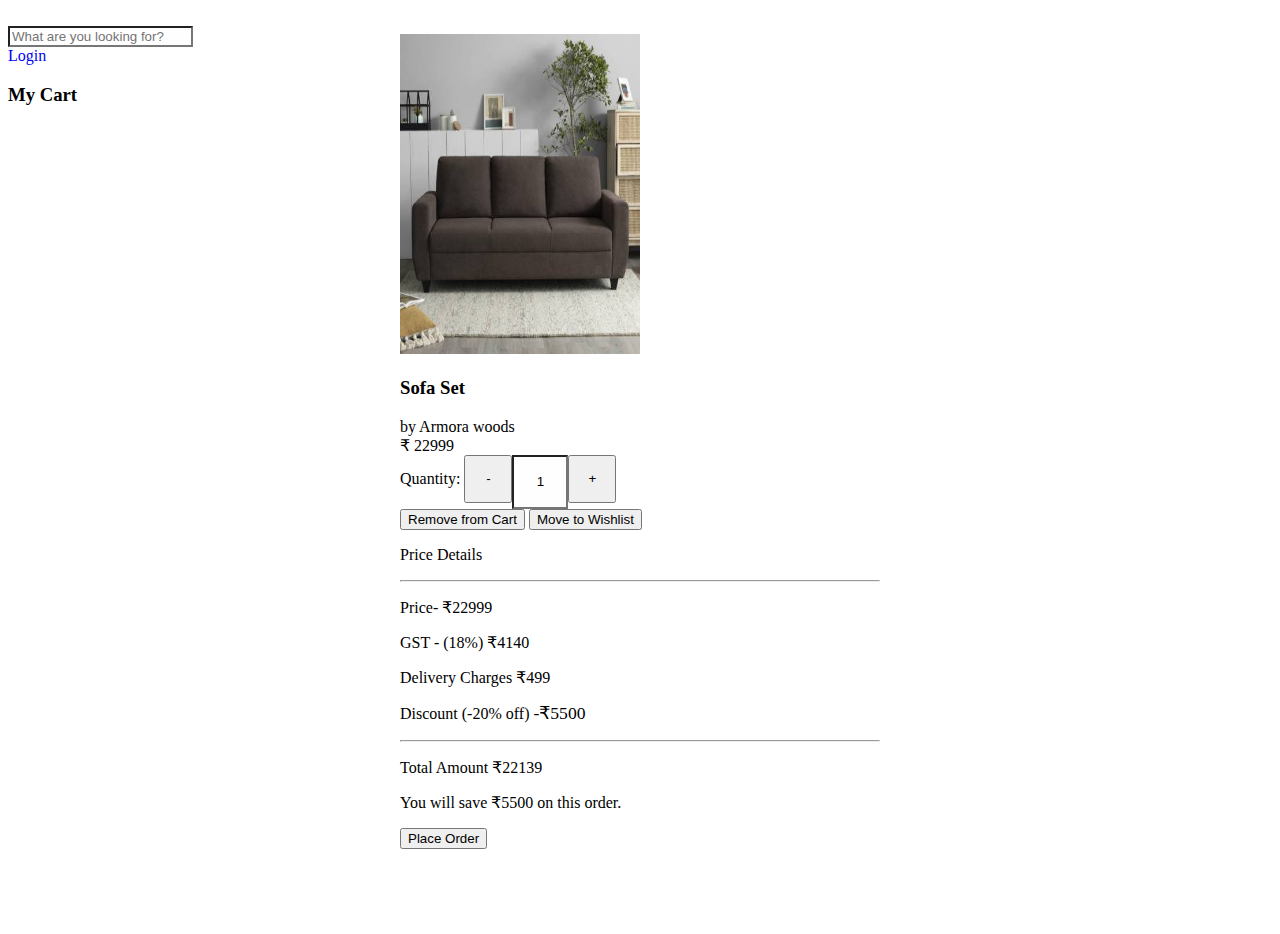
==== pages/cart.html @ 996ca6a7 "feat: cart page" ====
<!DOCTYPE html>
<html lang="en">
<head>
  <meta charset="UTF-8">
  <meta http-equiv="X-UA-Compatible" content="IE=edge">
  <meta name="viewport" content="width=device-width, initial-scale=1.0">
  <title>Cart | FurnStore </title>
  <link rel="stylesheet" href="../style.css">
</head>
<body class="full-height">
  <!-- header -->
  <header class="full-width p-sm flex header fs-l">
    <a class="list white" href="/">
      <i class="mx-xs bi bi-list"></i>
      Furnhouse
    </a >
    <div class="text-center">
      <input
        type="text"
        class="input px-md py-xs rounded-s"
        placeHolder="What are you looking for?"
      />
    </div>
    <div>
      <a href="/pages/login.html" class="btn btn-outline-primary btn-login px-sm py-xs mx-xs fs-s">
        Login
      </a>
      <i class="bi bi-heart mx-xs"></i>
      <a href="/pages/cart.html" class="list white">
        <i class="bi bi-cart mx-xs"></i>
      </a>
    </div>
  </header> 
  <h3 class="h3 title text-center ">My Cart</h3>

  <main class="grid grid-col-2 cart-page fill-height ">
    <section class="card cart flex flex-center flex-row">
        <img class="card-img-cart" src="../assets/product5.jpeg" alt="card image">
        <div class="card-horizontal flex flex-col m-sm h4">
          <div>
            <h3 class="card-title">Sofa Set</h3>
            <label class="card-author fw-light">by Armora woods</label>
          </div>
          <span class="h4">&#8377; 22999</span>
          <div class="fw-light fs-xs">
            Quantity: 
            <div class="qty">
              <button class="rounded-circle btn btn-secondary p-xs mx-xs fs-l flex flex-center">-</button>
              <input type="number" class="rounded-circle qty-input input" name="" id="" min="1" max="5" value="1">
              <button class="rounded-circle btn btn-secondary p-xs mx-xs fs-l flex flex-center">+</button>
            </div>
          </div>
          <button class="btn btn-primary card-primary-btn rounded-s px-sm py-xs">
            Remove from Cart
            <i class="bi bi-cart"></i>  
          </button>
          <button class="btn btn-outline-primary rounded-s px-sm py-xs">
            Move to Wishlist
            <i class="bi bi-heart"></i>
          </button>
      </div>
    </section>
    <section class="card p-sm flex checkout">
      <p class="h4 py-xs">Price Details</p>
      <hr class="hr" />
      <p class="spread flex fs-s my-xs">
        Price-
        <span> &#8377;22999 </span>
      </p>
      <p class="spread flex fs-s my-xs">
        GST - (18%)
        <span> &#8377;4140 </span>
      </p>
      <p class="spread flex fs-s my-xs">
        Delivery Charges
        <span> &#8377;499 </span>
      </p>
      <p class="spread flex fs-s my-xs">
        Discount (-20% off)
        <span class="discount"> -&#8377;5500 </span>
      </p>
      <hr class="hr"/>
      <p class="spread flex h4 py-xs my-xs">
        Total Amount
        <span> &#8377;22139 </span>
      </p>
      
      <p class="spread flex fs-s my-xs">
        You will save &#8377;5500 on this order.
      </p>
      <button class="btn btn-success rounded-s fs-s px-sm py-xs">
        Place Order
        <i class="bi bi-right"></i>
      </button>
    </section>
  </main>
  </body>
</html>
---- style.css ----
@import url("https://elevate-ui-git-forms-tushartiwari7.vercel.app/components/components.css");

a {
  text-decoration: none;
}

.app {
  grid-template-columns: 25rem 1fr;
}

.btn-login {
  background: white;
}
.btn-login:hover {
  border-color: white;
}


.categories,
.category-list  {
  justify-content: space-around;
}

/* cards */
.card {
 width: fit-content;
  max-width: 30rem;
}

.clear-search-filters {
  text-align: right;
  display: block;
}

.card.cart {
  width: fit-content;
  max-width: none;

}
.card-img {
  height: 20rem;
  width: 20rem;
}
.card-img-cart {
  width: 15rem;
  height: 20rem;
  object-fit: fill;
}
.card-horizontal {
  gap: 1rem;
}

.cart-page {
  width: max-content;
  margin: 0 auto;
  transform: translateY(-10%);
}

.checkout {
  min-width: 30rem;
}

.discount {
  color: var(--dark-green);
  font-size: 1.1em;
}

.full-height {
  height: 100vh;
  overflow: hidden;
}

.fill-height {
  height: -webkit-fill-available;
}

.input {
  background: #fefefe;
  color: var(--text-color);
}


.pointer,
.pointer *{
  cursor: pointer;
}

.product-list {
  overflow-y: scroll;
}

.product-list {
  grid-template-columns: repeat(auto-fit, minmax(20rem, 1fr));
}

.main {
  gap: 2rem;
  padding-bottom: 7rem;
}

.max-height {
  height: 100%;
}

.qty {
  display: inline-flex;
}
.qty * {
  width: 3rem;
  height: 3rem;

}
.qty-input {
  text-align: center;
}
.qty-input::-webkit-inner-spin-button, 
.qty-input::-webkit-outer-spin-button { 
  -webkit-appearance: none;
}

/* sidebar */
.sidebar {
  border-right: 1px solid var(--text-color100);
  overflow: scroll;
  padding-bottom: 5rem;
}

.white {
  color: white;
}
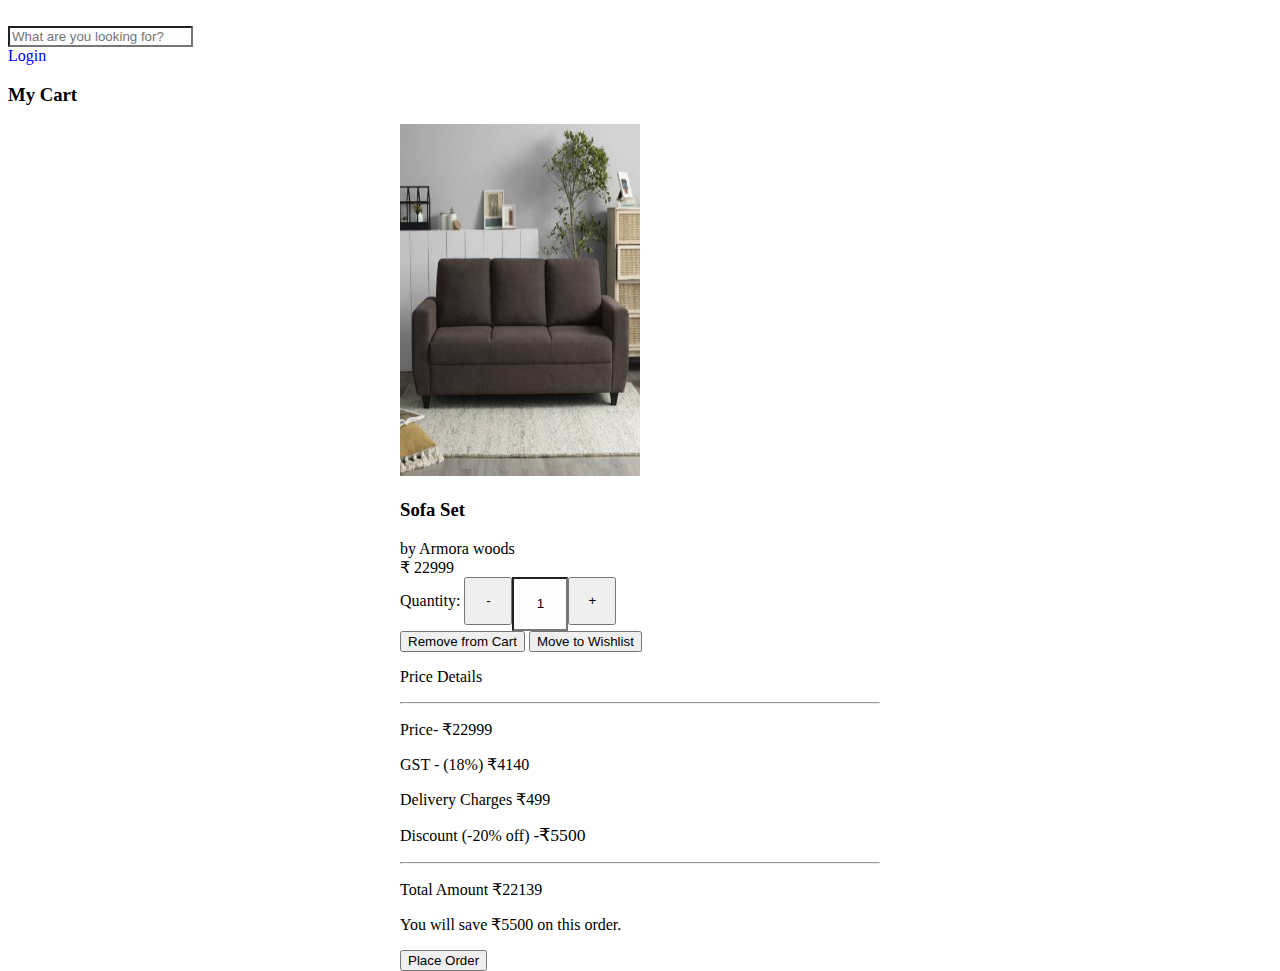
==== commit 3a4a3f09: "feat: wishlist management" ====
--- a/pages/cart.html
+++ b/pages/cart.html
@@ -25,15 +25,17 @@
       <a href="/pages/login.html" class="btn btn-outline-primary btn-login px-sm py-xs mx-xs fs-s">
         Login
       </a>
-      <i class="bi bi-heart mx-xs"></i>
+      <a href="/pages/wishlist.html" class="list white">
+        <i class="bi bi-heart mx-xs"></i>
+      </a>
       <a href="/pages/cart.html" class="list white">
         <i class="bi bi-cart mx-xs"></i>
       </a>
     </div>
   </header> 
-  <h3 class="h3 title text-center ">My Cart</h3>
+  <h3 class="h3 title my-sm text-center ">My Cart</h3>
 
-  <main class="grid grid-col-2 cart-page fill-height ">
+  <main class="flex cart-page fill-height ">
     <section class="card cart flex flex-center flex-row">
         <img class="card-img-cart" src="../assets/product5.jpeg" alt="card image">
         <div class="card-horizontal flex flex-col m-sm h4">
--- a/style.css
+++ b/style.css
@@ -9,12 +9,15 @@
 }
 
 .btn-login {
-  background: white;
+  background: white; // transparent by default
 }
 .btn-login:hover {
-  border-color: white;
+  border-color: white; // primary color by default
 }
 
+.btn-success {
+  flex-grow: 1;
+}
 
 .categories,
 .category-list  {
@@ -22,9 +25,8 @@
 }
 
 /* cards */
-.card {
- width: fit-content;
-  max-width: 30rem;
+.card.signup {
+  max-width: 40rem;
 }
 
 .clear-search-filters {
@@ -35,7 +37,6 @@
 .card.cart {
   width: fit-content;
   max-width: none;
-
 }
 .card-img {
   height: 20rem;
@@ -43,8 +44,11 @@
 }
 .card-img-cart {
   width: 15rem;
-  height: 20rem;
+  height: 22rem;
   object-fit: fill;
+}
+.card-feedback {
+  margin: 0;
 }
 .card-horizontal {
   gap: 1rem;
@@ -52,8 +56,10 @@
 
 .cart-page {
   width: max-content;
+  max-width: 100%;
   margin: 0 auto;
-  transform: translateY(-10%);
+  gap: 2rem;
+  flex-wrap: wrap;
 }
 
 .checkout {
@@ -65,13 +71,21 @@
   font-size: 1.1em;
 }
 
+.favorite {
+  color: var(--secondary600);
+}
+
+.favorite:hover {
+  background-color: var(--secondary200);
+}
+
 .full-height {
   height: 100vh;
   overflow: hidden;
 }
 
 .fill-height {
-  height: -webkit-fill-available;
+  height: 80vh;
 }
 
 .input {
@@ -79,6 +93,19 @@
   color: var(--text-color);
 }
 
+.main {
+  gap: 2rem;
+  padding-bottom: 7rem;
+}
+
+.max-height {
+  height: 100%;
+}
+
+.page-center {
+  width: 70%;
+  margin: 0 auto;
+}
 
 .pointer,
 .pointer *{
@@ -93,13 +120,8 @@
   grid-template-columns: repeat(auto-fit, minmax(20rem, 1fr));
 }
 
-.main {
-  gap: 2rem;
-  padding-bottom: 7rem;
-}
-
-.max-height {
-  height: 100%;
+.page-center main::-webkit-scrollbar {
+  display: none;
 }
 
 .qty {
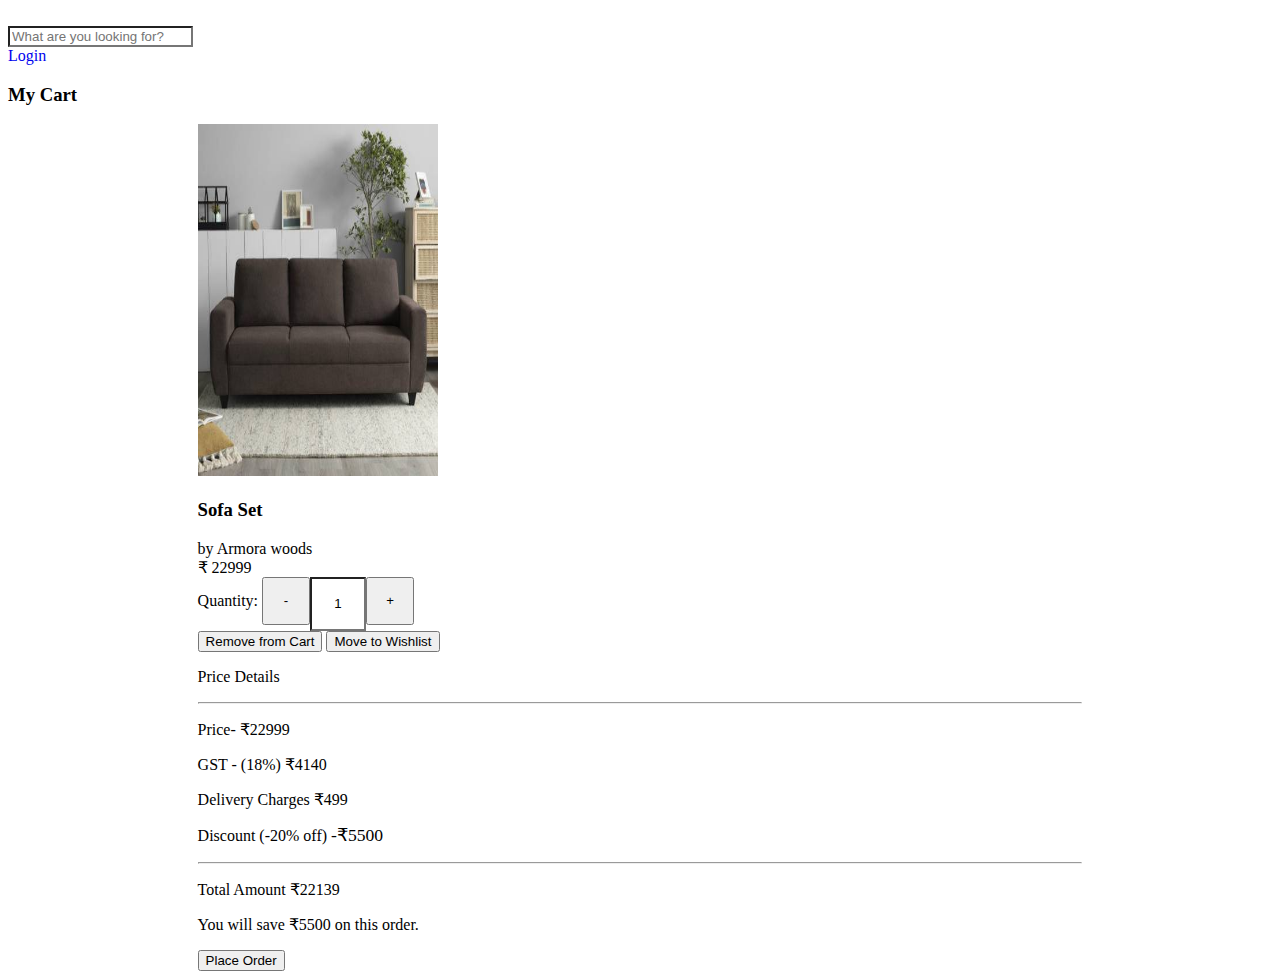
==== commit a9f42478: "feat: site is responsive for mobile devices" ====
--- a/pages/cart.html
+++ b/pages/cart.html
@@ -7,35 +7,39 @@
   <title>Cart | FurnStore </title>
   <link rel="stylesheet" href="../style.css">
 </head>
-<body class="full-height">
+<body class="full-height grid grid-linear">
   <!-- header -->
   <header class="full-width p-sm flex header fs-l">
-    <a class="list white" href="/">
-      <i class="mx-xs bi bi-list"></i>
-      Furnhouse
-    </a >
-    <div class="text-center">
-      <input
-        type="text"
-        class="input px-md py-xs rounded-s"
-        placeHolder="What are you looking for?"
-      />
-    </div>
-    <div>
-      <a href="/pages/login.html" class="btn btn-outline-primary btn-login px-sm py-xs mx-xs fs-s">
-        Login
-      </a>
-      <a href="/pages/wishlist.html" class="list white">
-        <i class="bi bi-heart mx-xs"></i>
-      </a>
-      <a href="/pages/cart.html" class="list white">
-        <i class="bi bi-cart mx-xs"></i>
+    <div class="flex flex-center">
+      <button class="btn btn-float btn-outline-primary hamburger mx-xs rounded-circle flex flex-center">
+        <i class="mx-xs bi bi-list"></i>
+      </button>
+      <a class="list white flex flex-center" href="/">
+        Furnhouse
       </a>
     </div>
-  </header> 
+  <div class="searchbar flex flex-center">
+    <input
+      type="text"
+      class="input px-sm py-xs rounded-s"
+      placeHolder="What are you looking for?"
+    />
+  </div>
+  <div class="flex flex-center">
+    <i class="bi bi-search search-icon mx-xs"></i>
+    <a  href="/pages/login.html" class="btn btn-outline-primary btn-login px-sm py-xs mx-xs fs-s">
+      Login
+    </a>
+    <a href="/pages/wishlist.html" class="list white">
+      <i class="bi bi-heart mx-xs"></i>
+    </a>
+    <a href="/pages/cart.html" class="list white">
+      <i class="bi bi-cart mx-xs"></i>
+    </a>
+  </header>
   <h3 class="h3 title my-sm text-center ">My Cart</h3>
 
-  <main class="flex cart-page fill-height ">
+  <main class="main flex flex-center page-center cart-page py-lg">
     <section class="card cart flex flex-center flex-row">
         <img class="card-img-cart" src="../assets/product5.jpeg" alt="card image">
         <div class="card-horizontal flex flex-col m-sm h4">
--- a/style.css
+++ b/style.css
@@ -1,110 +1,74 @@
-@import url("https://elevate-ui-git-forms-tushartiwari7.vercel.app/components/components.css");
+@import url("https://elevate-ui.vercel.app/components/components.css");
 
-a {
-  text-decoration: none;
-}
+@import url("./style/components.css");
 
 .app {
   grid-template-columns: 25rem 1fr;
 }
 
-.btn-login {
-  background: white; // transparent by default
-}
-.btn-login:hover {
-  border-color: white; // primary color by default
+.auth {
+  grid-template-areas: 
+  "header" 
+  "content";
+  grid-template-rows: auto 1fr;
 }
 
-.btn-success {
+aside {
+  grid-area: sidebar;
+}
+
+.categories {
+  grid-area: category;
+  border-bottom: 1px solid var(--text-color100);
+}
+
+.content {
+  grid-area: content;
+}
+
+
+.full-height {
+  height: 100vh;
+}
+
+.grow {
   flex-grow: 1;
 }
 
-.categories,
-.category-list  {
-  justify-content: space-around;
+.grid-linear > main::-webkit-scrollbar {
+  display: none;
 }
 
-/* cards */
-.card.signup {
-  max-width: 40rem;
+.landing-page {
+  grid-template-areas:
+    "header header"
+    "category category"
+    "content hero";
+  grid-template-rows: 7rem 5rem auto;
+  grid-template-columns: 2fr 3fr;
 }
 
-.clear-search-filters {
-  text-align: right;
-  display: block;
+.header {
+  grid-area: header;
+  height: fit-content;
 }
 
-.card.cart {
-  width: fit-content;
-  max-width: none;
-}
-.card-img {
-  height: 20rem;
-  width: 20rem;
-}
-.card-img-cart {
-  width: 15rem;
-  height: 22rem;
-  object-fit: fill;
-}
-.card-feedback {
-  margin: 0;
-}
-.card-horizontal {
-  gap: 1rem;
-}
-
-.cart-page {
-  width: max-content;
-  max-width: 100%;
-  margin: 0 auto;
-  gap: 2rem;
-  flex-wrap: wrap;
-}
-
-.checkout {
-  min-width: 30rem;
-}
-
-.discount {
-  color: var(--dark-green);
-  font-size: 1.1em;
-}
-
-.favorite {
-  color: var(--secondary600);
-}
-
-.favorite:hover {
-  background-color: var(--secondary200);
-}
-
-.full-height {
-  height: 100vh;
-  overflow: hidden;
-}
-
-.fill-height {
-  height: 80vh;
-}
-
-.input {
-  background: #fefefe;
-  color: var(--text-color);
+.items {
+  grid-area: items;
 }
 
 .main {
   gap: 2rem;
-  padding-bottom: 7rem;
-}
-
-.max-height {
-  height: 100%;
+  grid-area: main;
 }
 
 .page-center {
   width: 70%;
   margin: 0 auto;
+}
+
+.page-center main::-webkit-scrollbar {
+  display: none;
 }
 
 .pointer,
@@ -114,13 +78,18 @@
 
 .product-list {
   overflow-y: scroll;
-}
-
-.product-list {
   grid-template-columns: repeat(auto-fit, minmax(20rem, 1fr));
 }
 
-.page-center main::-webkit-scrollbar {
+.product-page {
+  grid-template-areas:
+    "header header"
+    "sidebar main";
+  grid-template-rows: auto;
+  grid-template-columns: 25rem 1fr;
+  height: 100vh;
+}
+.search-icon {
   display: none;
 }
 
@@ -142,11 +111,77 @@
 
 /* sidebar */
 .sidebar {
-  border-right: 1px solid var(--text-color100);
-  overflow: scroll;
-  padding-bottom: 5rem;
+  overflow-y: scroll;
+}
+
+.summary {
+  grid-area: summary;
+  justify-self: end;
+}
+
+.grid-linear {
+  grid-template-areas:
+    "header "
+    "title"
+    "main";
+  grid-template-rows: auto auto 1fr;
 }
 
 .white {
   color: white;
 }
+
+.title {
+  grid-area: title;
+  height: fit-content;
+}
+
+/* responsiveness */
+
+@media (max-width: 492px) {
+  
+  html {
+    font-size: 50%;
+  }
+
+  .fill-height {
+    height: auto;
+    flex-wrap: wrap-reverse;
+  }
+  
+  .hero-img {
+    grid-area: hero;
+  }
+
+  .hamburger {
+    display: flex;
+  }
+
+  .landing-page {
+    grid-template-areas:
+      "header header"
+      "category category"
+      "hero hero"
+      "content content";
+  }
+  
+  .product-page {
+    grid-template-columns: 1fr;
+    grid-template-areas:
+      "header"
+      "main";
+  }
+
+  .sidebar {
+    position: absolute;
+    z-index: 2;
+    background: white;
+    left: -25rem;
+  }
+  .searchbar {
+    display: none;
+  }
+  .search-icon {
+    display: block;
+  }
+}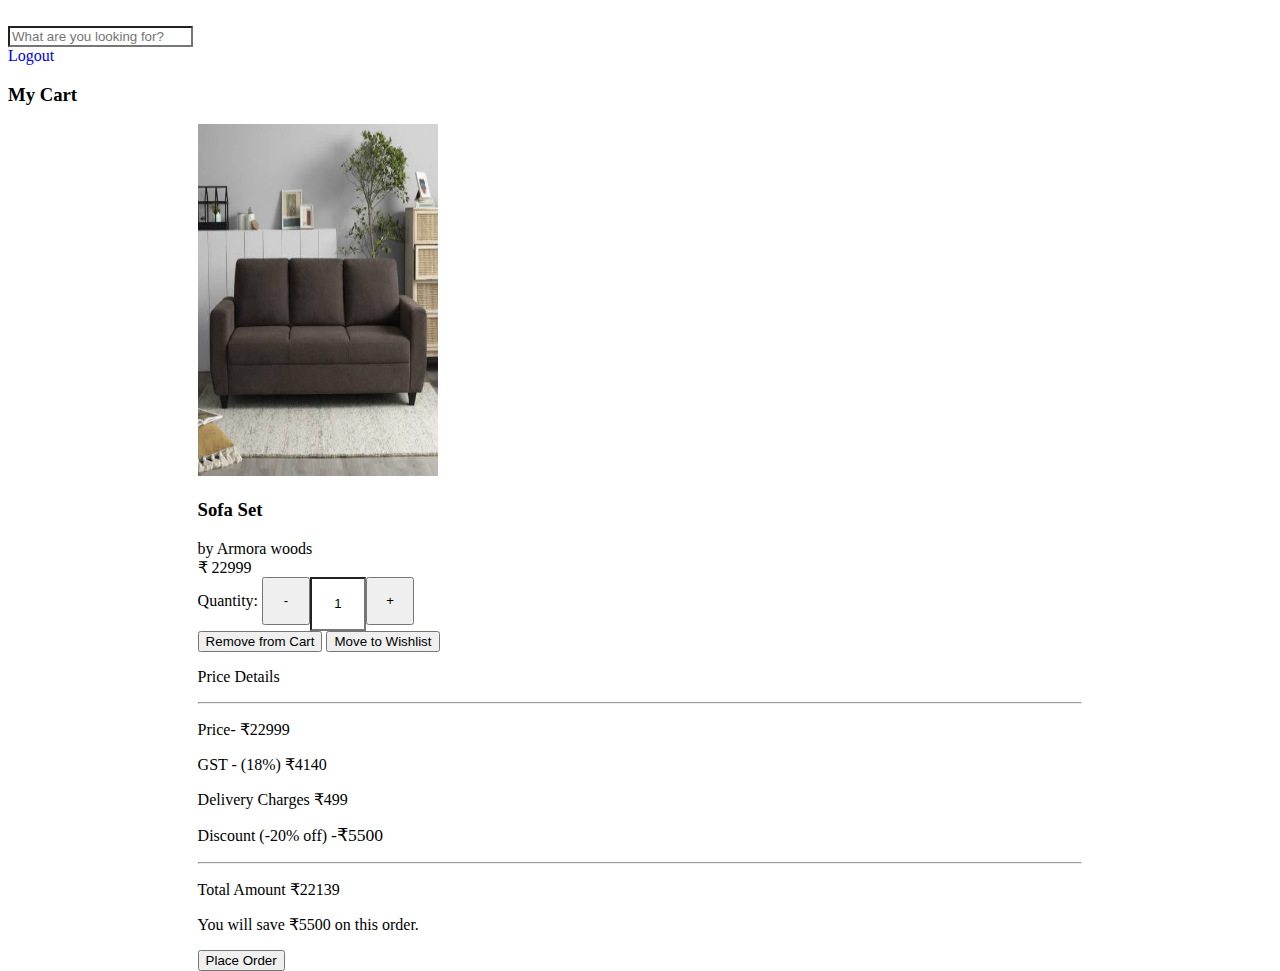
==== commit cb8223f6: "bug-fix: minor improvements with optimal links and logout btn" ====
--- a/pages/cart.html
+++ b/pages/cart.html
@@ -28,7 +28,7 @@
   <div class="flex flex-center">
     <i class="bi bi-search search-icon mx-xs"></i>
     <a  href="/pages/login.html" class="btn btn-outline-primary btn-login px-sm py-xs mx-xs fs-s">
-      Login
+      Logout
     </a>
     <a href="/pages/wishlist.html" class="list white">
       <i class="bi bi-heart mx-xs"></i>
--- a/style.css
+++ b/style.css
@@ -1,5 +1,4 @@
 @import url("https://elevate-ui.vercel.app/components/components.css");
-
 @import url("./style/components.css");
 
 .app {
@@ -85,9 +84,8 @@
   grid-template-areas:
     "header header"
     "sidebar main";
-  grid-template-rows: auto;
   grid-template-columns: 25rem 1fr;
-  height: 100vh;
+  grid-template-rows: auto 1fr;
 }
 .search-icon {
   display: none;
@@ -111,9 +109,9 @@
 
 /* sidebar */
 .sidebar {
+  border-right: 1px solid var(--text-color100);
   overflow-y: scroll;
 }
-
 .summary {
   grid-area: summary;
   justify-self: end;
@@ -121,7 +119,7 @@
 
 .grid-linear {
   grid-template-areas:
-    "header "
+    "header"
     "title"
     "main";
   grid-template-rows: auto auto 1fr;
@@ -142,6 +140,10 @@
   
   html {
     font-size: 50%;
+  }
+
+  .close-icon {
+    display: flex;
   }
 
   .fill-height {
@@ -177,7 +179,10 @@
     z-index: 2;
     background: white;
     left: -25rem;
+    transition: 0.3s ease-in-out;
+    height: -webkit-fill-available;
   }
+
   .searchbar {
     display: none;
   }
